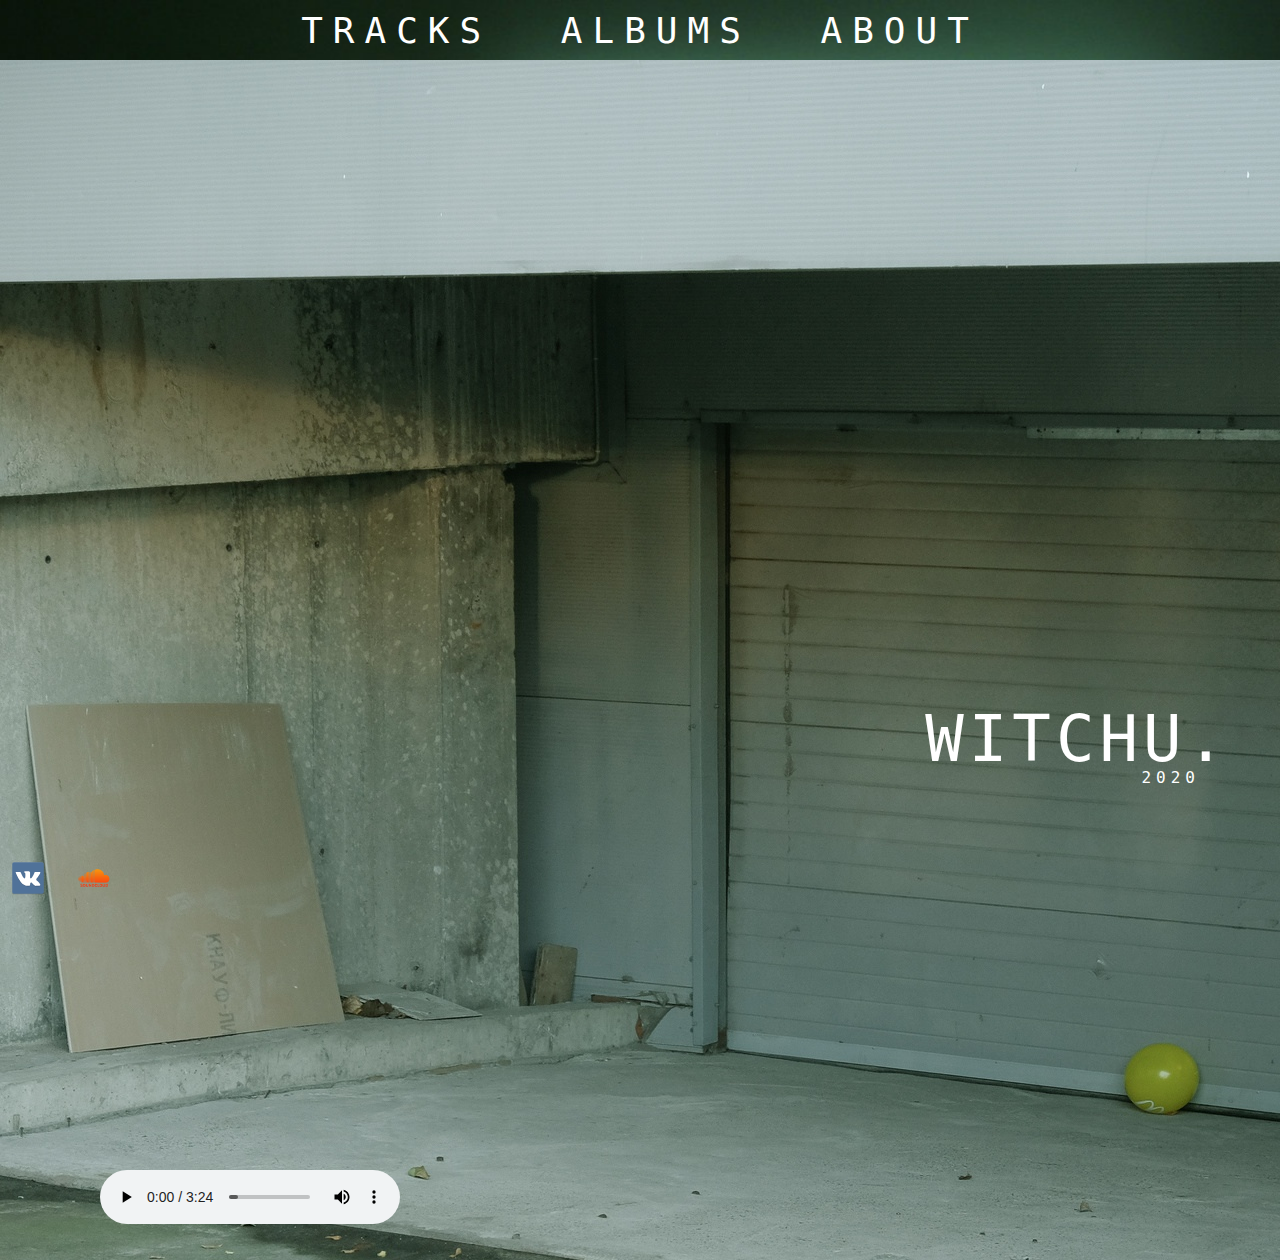
==== index.html @ 6aa8ad49 "Launch upload" ====
<!--Runs natively with HTML5 and CSS3. Js is not included, to be upgraded-->
<!DOCTYPE html>
<html lang="en" dir="ltr">
  <head>
    <meta charset="utf-8">
    <meta name="description" content="feelsad">
    <meta name="keywords" content="musician, label, witchu, witchu., witchu music, feelsad ep">
    <meta name="viewport" content="width-device-width, initial scale=1.0">
    <link rel="stylesheet" type="text/css" href="css/master.css">
    <link rel="shortcut icon" type="image/png" href="img/witchu-logo.png">
    <title>witchu.</title>
  </head>
  <body>
    <header></header>
    <div class="welcome-title">
      <p class="name">WITCHU.</p>
      <p class="year">2020</p>
    </div>
    <div class="navigation">
      <nav>
        <a href="source/units/tracks.html">Tracks</a>
        <a href="source/units/albums.html">Albums</a>
        <a href="source/units/main-info.html">About</a>
      </nav>
    </div>
    <div class="player-embeds">
      <!-- <iframe width="300" height="300" scrolling="no" frameborder="no" allow="autoplay" src="https://w.soundcloud.com/player/?url=https%3A//api.soundcloud.com/tracks/875337211&color=%232c313d&auto_play=false&hide_related=false&show_comments=true&show_user=true&show_reposts=false&show_teaser=true&visual=true"></iframe><div style="font-size: 10px; color: #cccccc;line-break: anywhere;word-break: normal;overflow: hidden;white-space: nowrap;text-overflow: ellipsis; font-family: Interstate,Lucida Grande,Lucida Sans Unicode,Lucida Sans,Garuda,Verdana,Tahoma,sans-serif;font-weight: 100;"><a href="https://soundcloud.com/witch_u" title="witchu." target="_blank" style="color: #cccccc; text-decoration: none;">witchu.</a> · <a href="https://soundcloud.com/witch_u/4am-1" title="4am." target="_blank" style="color: #cccccc; text-decoration: none;">4am.</a></div> --> <!-- WARNING:You dont need this until a native player is up and running-->
      <!--Native player code section Start-->
        <img src="img/neu-back.jpg" alt="player-img">
        <div class="audio-player">
          <audio src="audio/witchu. - 4am..mp3" controls></audio>
        </div>
      <!--Native player code section End-->
    </div>
    <div class="social">
      <a href="https://vk.com/witchu" target="_blank">
      <img src="files/vk.svg" alt="vk">
    </a>
    <a href="https://soundcloud.com/witch_u" target="_blank">
    <img src="img/sc.png" alt="sc">
    </a>
    </div>
    <footer>
    </footer>



  </body>
</html>
<!-- WARNING: All credits go to Witchu. for designing and creating this website August,2020 -->
---- css/master.css ----
html, body {
  height: 100%;
  width: 100%;
  margin: 0 auto;
  padding: 0px;
  font-family: "Monospace", sans-serif;
  font-weight: normal;
  font-style: normal;
  line-height: normal;
  text-decoration: none;
  background-image: url(img/witchu-back.jpg);
  background-position: top;
  background-attachment: fixed;
  background-repeat: no-repeat;
  background-size: cover;
  background-color: #000;
}

.welcome-title {
  position: absolute;
  top: 78%;
  right: 0px;
  margin-right: 50px;
  height: 100px;
  width: 100%;
  padding: inherit;
  cursor: default;
}

.name {
  padding: inherit;
  margin: 0px;
  text-align: right;
  color: #fff;
  font-size: 64px;
  letter-spacing: 5px;
  font-weight: 300;
}

.year {
  position: absolute;
  margin: 0;
  right: 30px;
  text-align: right;
  color: #FFF;
  font-size: 16px;
  letter-spacing: 5px;
  line-height: 4px;
}

.player-embeds {
  width: 100%;
  height: 1200px;
  margin: 0 auto;
  overflow: hidden;
  background-image:url(img/neu-back.jpg);
  background-size: cover;
  justify-content: center;
}

.audio-player {
  position: absolute;
  width: 500px;
  margin: 0 auto;
  top: 130%;
  text-align: center;
  justify-content: center;
}

.navigation {
  width: 100%;
  height: 60px;
  position: relative;
  align-items: center;
  cursor: default;
  z-index: 200;
}

.navigation nav {
  position: relative;
  text-align: center;
  cursor: default;
}

.navigation nav a {
  position: relative;
  top: 10px;
  text-align: center;
  text-decoration: none;
  text-transform: uppercase;
  color: #FFF;
  font-size: 36px;
  letter-spacing: 10px;
  margin-left: 30px;
  margin-right: 30px;
  cursor: pointer;
  z-index: 50;
}

.social {
  position: fixed;
  margin: 0 auto;
  width: 20%;
  left: 0px;
  bottom: 0px;
}

.social img {
  position: relative;
  margin: 0 auto;
  height: 36px;
  width: 36px;
  margin-left: 10px;
  margin-right: 10px;
  cursor: pointer;
}

.social a {
  text-decoration: none;
  margin: 0;
  cursor: default;
}

footer {
  position: absolute;
  text-align: right;
  margin: 0;
  bottom: 0px;
  height: 50px;
  width: 100%;
}

.author-info {
  position: absolute;
  right: 10px;
  bottom: 0px;
  font-size: 8px;
  color: #fff;
  text-align: right;
}
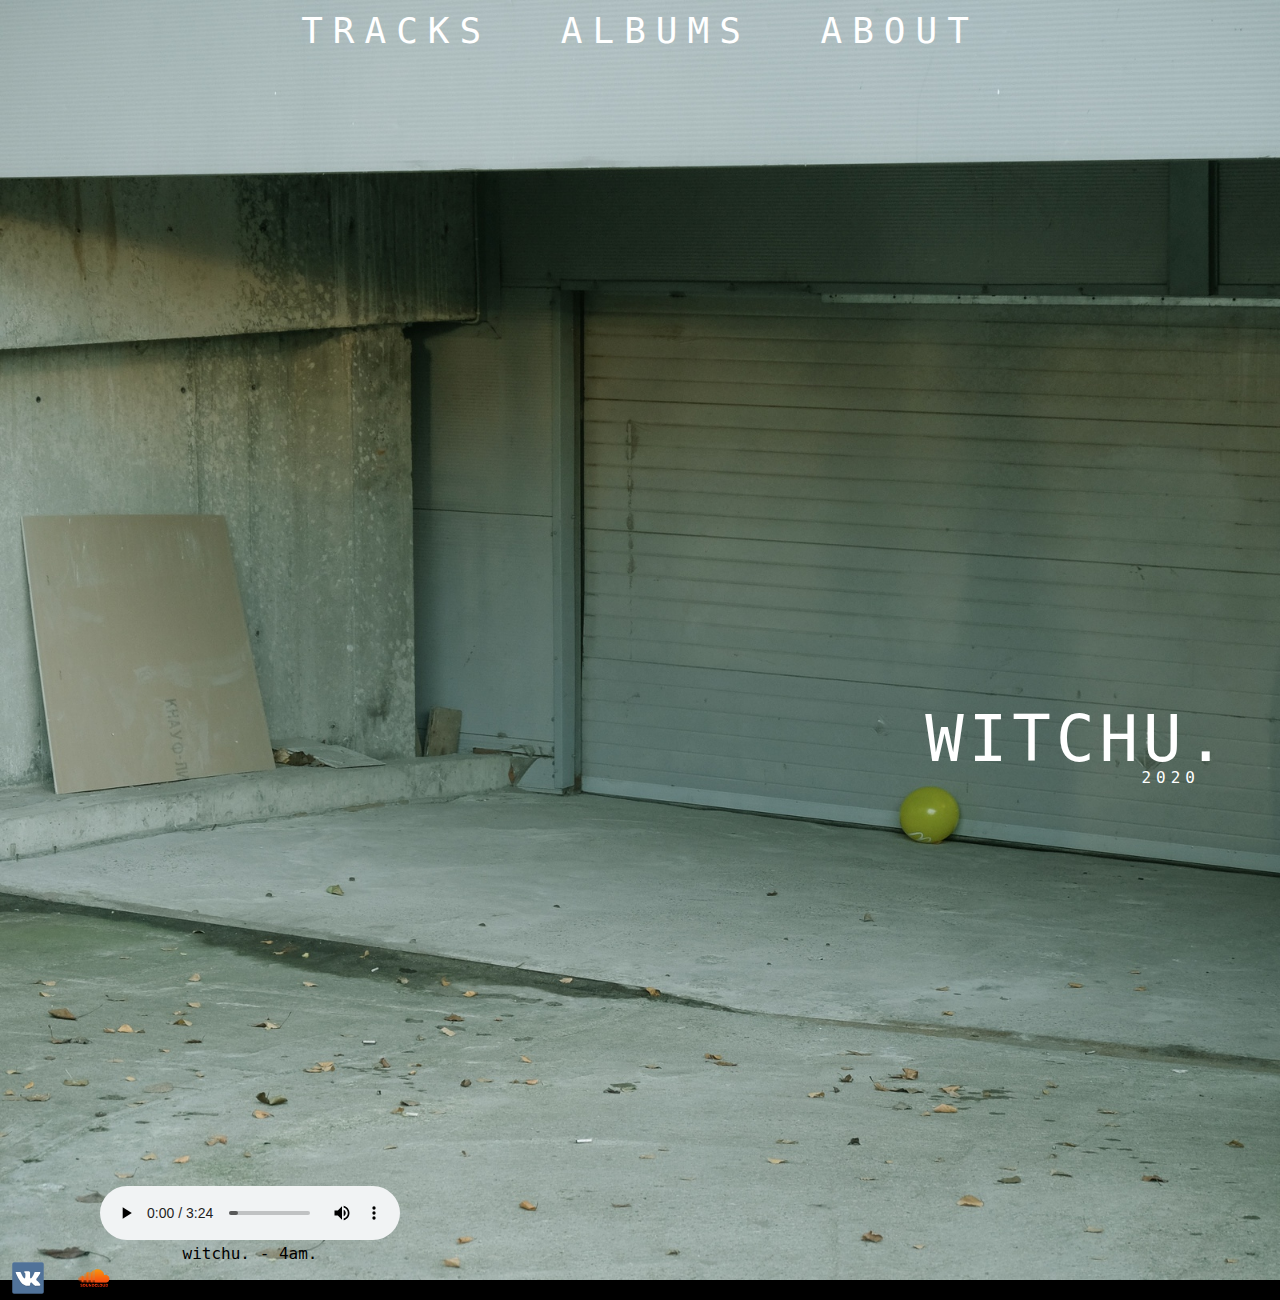
==== commit 89a97bcb: "v.1.01 fix patch" ====
--- a/index.html
+++ b/index.html
@@ -24,11 +24,16 @@
       </nav>
     </div>
     <div class="player-embeds">
-      <!-- <iframe width="300" height="300" scrolling="no" frameborder="no" allow="autoplay" src="https://w.soundcloud.com/player/?url=https%3A//api.soundcloud.com/tracks/875337211&color=%232c313d&auto_play=false&hide_related=false&show_comments=true&show_user=true&show_reposts=false&show_teaser=true&visual=true"></iframe><div style="font-size: 10px; color: #cccccc;line-break: anywhere;word-break: normal;overflow: hidden;white-space: nowrap;text-overflow: ellipsis; font-family: Interstate,Lucida Grande,Lucida Sans Unicode,Lucida Sans,Garuda,Verdana,Tahoma,sans-serif;font-weight: 100;"><a href="https://soundcloud.com/witch_u" title="witchu." target="_blank" style="color: #cccccc; text-decoration: none;">witchu.</a> · <a href="https://soundcloud.com/witch_u/4am-1" title="4am." target="_blank" style="color: #cccccc; text-decoration: none;">4am.</a></div> --> <!-- WARNING:You dont need this until a native player is up and running-->
+      <!-- WARNING: You dont need this until a native player is up and running -->
       <!--Native player code section Start-->
-        <img src="img/neu-back.jpg" alt="player-img">
+      <!-- <iframe width="300" height="300" scrolling="no" frameborder="no" allow="autoplay" src="https://w.soundcloud.com/player/?url=https%3A//api.soundcloud.com/tracks/875337211&color=%232c313d&auto_play=false&hide_related=false&show_comments=true&show_user=true&show_reposts=false&show_teaser=true&visual=true"></iframe><div style="font-size: 10px; color: #cccccc;line-break: anywhere;word-break: normal;overflow: hidden;white-space: nowrap;text-overflow: ellipsis; font-family: Interstate,Lucida Grande,Lucida Sans Unicode,Lucida Sans,Garuda,Verdana,Tahoma,sans-serif;font-weight: 100;"><a href="https://soundcloud.com/witch_u" title="witchu." target="_blank" style="color: #cccccc; text-decoration: none;">witchu.</a> · <a href="https://soundcloud.com/witch_u/4am-1" title="4am." target="_blank" style="color: #cccccc; text-decoration: none;">4am.</a></div> --> <!--
+        <img src="img/neu-back.jpg" alt="player-img">-->
         <div class="audio-player">
-          <audio src="audio/witchu. - 4am..mp3" controls></audio>
+          <figure>
+            <audio src="audio/witchu. - 4am..mp3" controls></audio>
+            <figcaption>witchu. - 4am.</figcaption>
+          </figure>
+
         </div>
       <!--Native player code section End-->
     </div>
--- a/css/master.css
+++ b/css/master.css
@@ -8,9 +8,9 @@
   font-style: normal;
   line-height: normal;
   text-decoration: none;
-  background-image: url(img/witchu-back.jpg);
+  background-image:url(img/neu-back.jpg);
   background-position: top;
-  background-attachment: fixed;
+  background-attachment: scroll;
   background-repeat: no-repeat;
   background-size: cover;
   background-color: #000;
@@ -53,7 +53,6 @@
   height: 1200px;
   margin: 0 auto;
   overflow: hidden;
-  background-image:url(img/neu-back.jpg);
   background-size: cover;
   justify-content: center;
 }
@@ -98,21 +97,20 @@
 }
 
 .social {
-  position: fixed;
-  margin: 0 auto;
+  position: relative;
+  margin-bottom: 10px;
   width: 20%;
   left: 0px;
   bottom: 0px;
 }
 
 .social img {
-  position: relative;
-  margin: 0 auto;
   height: 36px;
   width: 36px;
   margin-left: 10px;
   margin-right: 10px;
   cursor: pointer;
+
 }
 
 .social a {
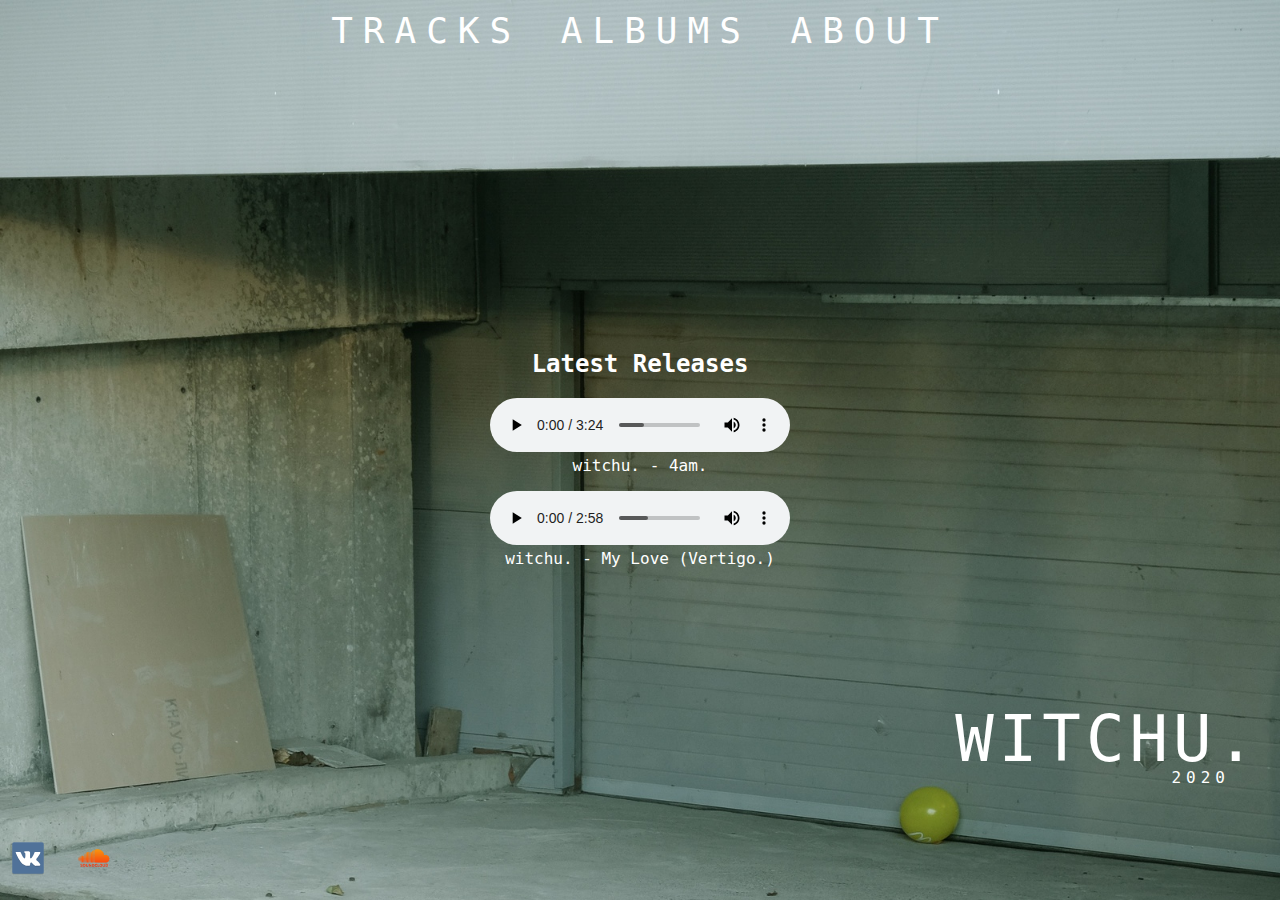
==== commit 028dd126: "v1.1a" ====
--- a/index.html
+++ b/index.html
@@ -1,55 +1,60 @@
-<!--Runs natively with HTML5 and CSS3. Js is not included, to be upgraded-->
-<!DOCTYPE html>
-<html lang="en" dir="ltr">
-  <head>
-    <meta charset="utf-8">
-    <meta name="description" content="feelsad">
-    <meta name="keywords" content="musician, label, witchu, witchu., witchu music, feelsad ep">
-    <meta name="viewport" content="width-device-width, initial scale=1.0">
-    <link rel="stylesheet" type="text/css" href="css/master.css">
-    <link rel="shortcut icon" type="image/png" href="img/witchu-logo.png">
-    <title>witchu.</title>
-  </head>
-  <body>
-    <header></header>
-    <div class="welcome-title">
-      <p class="name">WITCHU.</p>
-      <p class="year">2020</p>
-    </div>
-    <div class="navigation">
-      <nav>
-        <a href="source/units/tracks.html">Tracks</a>
-        <a href="source/units/albums.html">Albums</a>
-        <a href="source/units/main-info.html">About</a>
-      </nav>
-    </div>
-    <div class="player-embeds">
-      <!-- WARNING: You dont need this until a native player is up and running -->
-      <!--Native player code section Start-->
-      <!-- <iframe width="300" height="300" scrolling="no" frameborder="no" allow="autoplay" src="https://w.soundcloud.com/player/?url=https%3A//api.soundcloud.com/tracks/875337211&color=%232c313d&auto_play=false&hide_related=false&show_comments=true&show_user=true&show_reposts=false&show_teaser=true&visual=true"></iframe><div style="font-size: 10px; color: #cccccc;line-break: anywhere;word-break: normal;overflow: hidden;white-space: nowrap;text-overflow: ellipsis; font-family: Interstate,Lucida Grande,Lucida Sans Unicode,Lucida Sans,Garuda,Verdana,Tahoma,sans-serif;font-weight: 100;"><a href="https://soundcloud.com/witch_u" title="witchu." target="_blank" style="color: #cccccc; text-decoration: none;">witchu.</a> · <a href="https://soundcloud.com/witch_u/4am-1" title="4am." target="_blank" style="color: #cccccc; text-decoration: none;">4am.</a></div> --> <!--
-        <img src="img/neu-back.jpg" alt="player-img">-->
-        <div class="audio-player">
-          <figure>
-            <audio src="audio/witchu. - 4am..mp3" controls></audio>
-            <figcaption>witchu. - 4am.</figcaption>
-          </figure>
-
-        </div>
-      <!--Native player code section End-->
-    </div>
-    <div class="social">
-      <a href="https://vk.com/witchu" target="_blank">
-      <img src="files/vk.svg" alt="vk">
-    </a>
-    <a href="https://soundcloud.com/witch_u" target="_blank">
-    <img src="img/sc.png" alt="sc">
-    </a>
-    </div>
-    <footer>
-    </footer>
-
-
-
-  </body>
-</html>
-<!-- WARNING: All credits go to Witchu. for designing and creating this website August,2020 -->
+
+<!--Runs natively with HTML5 and CSS3. Js is not included, to be upgraded-->
+<!DOCTYPE html>
+<html lang="en" dir="ltr">
+  <head>
+    <meta charset="utf-8">
+    <meta name="description" content="feelsad">
+    <meta name="keywords" content="musician, label, witchu, witchu., witchu music, feelsad ep">
+    <meta name="viewport" content="width=device-width, initial-scale=1.0">
+    <link rel="stylesheet" type="text/css" href="css/master.css">
+    <link rel="shortcut icon" type="image/png" href="img/witchu-logo.png">
+    <title>witchu.</title>
+  </head>
+  <body>
+    <header></header>
+    <div class="welcome-title">
+      <p class="name">WITCHU.</p>
+      <p class="year">2020</p>
+    </div>
+    <div class="navigation">
+      <nav>
+        <a href="source/units/tracks/tracks.html">Tracks</a>
+        <a href="source/units/albums/albums.html">Albums</a>
+        <a href="source/units/about/about.html">About</a>
+      </nav>
+    </div>
+    <!--<div class="player-embeds">-->
+      <!-- WARNING: You dont need this until a native player is up and running -->
+      <!--Native player code section Start-->
+      <!-- <iframe width="300" height="300" scrolling="no" frameborder="no" allow="autoplay" src="https://w.soundcloud.com/player/?url=https%3A//api.soundcloud.com/tracks/875337211&color=%232c313d&auto_play=false&hide_related=false&show_comments=true&show_user=true&show_reposts=false&show_teaser=true&visual=true"></iframe><div style="font-size: 10px; color: #cccccc;line-break: anywhere;word-break: normal;overflow: hidden;white-space: nowrap;text-overflow: ellipsis; font-family: Interstate,Lucida Grande,Lucida Sans Unicode,Lucida Sans,Garuda,Verdana,Tahoma,sans-serif;font-weight: 100;"><a href="https://soundcloud.com/witch_u" title="witchu." target="_blank" style="color: #cccccc; text-decoration: none;">witchu.</a> · <a href="https://soundcloud.com/witch_u/4am-1" title="4am." target="_blank" style="color: #cccccc; text-decoration: none;">4am.</a></div> --> <!--
+        <img src="img/neu-back.jpg" alt="player-img">-->
+        <div class="audio-player">
+          <h2>Latest Releases</h2>
+          <figure>
+            <audio src="audio/witchu. - 4am..mp3" controls></audio>
+            <figcaption>witchu. - 4am.</figcaption>
+          </figure>
+				<figure>
+            <audio src="audio/witchu. - My Love (Vertigo.).mp3" controls></audio>
+            <figcaption>witchu. - My Love (Vertigo.)</figcaption>
+          </figure>
+        </div>
+      <!--Native player code section End-->
+    </div>
+    <div class="social">
+      <a href="https://vk.com/witchu" target="_blank">
+      <img src="files/vk.svg" alt="vk">
+    </a>
+    <a href="https://soundcloud.com/witch_u" target="_blank">
+    <img src="img/sc.png" alt="sc">
+    </a>
+    </div>
+    <footer>
+    </footer>
+
+
+
+  </body>
+</html>
+<!-- WARNING: All credits go to Witchu. for designing and creating this website August,2020 -->
--- a/css/master.css
+++ b/css/master.css
@@ -1,138 +1,134 @@
-html, body {
-  height: 100%;
-  width: 100%;
-  margin: 0 auto;
-  padding: 0px;
-  font-family: "Monospace", sans-serif;
-  font-weight: normal;
-  font-style: normal;
-  line-height: normal;
-  text-decoration: none;
-  background-image:url(img/neu-back.jpg);
-  background-position: top;
-  background-attachment: scroll;
-  background-repeat: no-repeat;
-  background-size: cover;
-  background-color: #000;
-}
-
-.welcome-title {
-  position: absolute;
-  top: 78%;
-  right: 0px;
-  margin-right: 50px;
-  height: 100px;
-  width: 100%;
-  padding: inherit;
-  cursor: default;
-}
-
-.name {
-  padding: inherit;
-  margin: 0px;
-  text-align: right;
-  color: #fff;
-  font-size: 64px;
-  letter-spacing: 5px;
-  font-weight: 300;
-}
-
-.year {
-  position: absolute;
-  margin: 0;
-  right: 30px;
-  text-align: right;
-  color: #FFF;
-  font-size: 16px;
-  letter-spacing: 5px;
-  line-height: 4px;
-}
-
-.player-embeds {
-  width: 100%;
-  height: 1200px;
-  margin: 0 auto;
-  overflow: hidden;
-  background-size: cover;
-  justify-content: center;
-}
-
-.audio-player {
-  position: absolute;
-  width: 500px;
-  margin: 0 auto;
-  top: 130%;
-  text-align: center;
-  justify-content: center;
-}
-
-.navigation {
-  width: 100%;
-  height: 60px;
-  position: relative;
-  align-items: center;
-  cursor: default;
-  z-index: 200;
-}
-
-.navigation nav {
-  position: relative;
-  text-align: center;
-  cursor: default;
-}
-
-.navigation nav a {
-  position: relative;
-  top: 10px;
-  text-align: center;
-  text-decoration: none;
-  text-transform: uppercase;
-  color: #FFF;
-  font-size: 36px;
-  letter-spacing: 10px;
-  margin-left: 30px;
-  margin-right: 30px;
-  cursor: pointer;
-  z-index: 50;
-}
-
-.social {
-  position: relative;
-  margin-bottom: 10px;
-  width: 20%;
-  left: 0px;
-  bottom: 0px;
-}
-
-.social img {
-  height: 36px;
-  width: 36px;
-  margin-left: 10px;
-  margin-right: 10px;
-  cursor: pointer;
-
-}
-
-.social a {
-  text-decoration: none;
-  margin: 0;
-  cursor: default;
-}
-
-footer {
-  position: absolute;
-  text-align: right;
-  margin: 0;
-  bottom: 0px;
-  height: 50px;
-  width: 100%;
-}
-
-.author-info {
-  position: absolute;
-  right: 10px;
-  bottom: 0px;
-  font-size: 8px;
-  color: #fff;
-  text-align: right;
-}
+html, body {
+  height: 100%;
+  width: 100%;
+  min-width: 30%;
+  margin: 0 auto;
+  padding: 0px;
+  font-family: "Monospace", sans-serif;
+  font-weight: normal;
+  font-style: normal;
+  line-height: normal;
+  text-decoration: none;
+  background-image:url(img/neu-back.jpg);
+  background-position: top;
+  background-attachment: scroll;
+  background-repeat: no-repeat;
+  background-size: cover;
+  background-color: #000;
+}
+
+.welcome-title {
+  position: absolute;
+  top: 78%;
+  right: 0px;
+  margin-right: 20px;
+  height: 100px;
+  width: 100%;
+  padding: inherit;
+  cursor: default;
+}
+
+.name {
+  padding: inherit;
+  margin: 0px;
+  text-align: right;
+  color: #fff;
+  font-size: 64px;
+  letter-spacing: 5px;
+  font-weight: 300;
+}
+
+.year {
+  position: absolute;
+  margin: 0;
+  right: 30px;
+  text-align: right;
+  color: #FFF;
+  font-size: 16px;
+  letter-spacing: 5px;
+  line-height: 4px;
+}
+/*
+.player-embeds {
+  width: 100%;
+  height: 1200px
+  margin: 0 auto;
+  overflow: hidden;
+  background-size: cover;
+  justify-content: center;
+}*/
+
+.audio-player {
+  position: relative;
+  width: 100%;
+  margin: 0 auto;
+  top: 30%;
+  text-align: center;
+  justify-content: center;
+}
+
+.audio-player h2 {
+  color: #fff;
+  box-sizing: border-box;
+}
+.audio-player audio {
+	box-sizing: border-box;
+	box-shadow: none;
+}
+
+.audio-player figcaption {
+	color: #fff;
+}
+
+.navigation {
+  width: 100%;
+  height: 60px;
+  position: relative;
+  align-items: center;
+  cursor: default;
+  z-index: 200;
+}
+
+.navigation nav {
+  position: relative;
+  text-align: center;
+  cursor: default;
+}
+
+.navigation nav a {
+  position: relative;
+  top: 10px;
+  text-align: center;
+  text-decoration: none;
+  text-transform: uppercase;
+  color: #FFF;
+  font-size: 36px;
+  letter-spacing: 10px;
+  margin-left: 15px;
+  margin-right: 15px;
+  cursor: pointer;
+  z-index: 50;
+}
+
+.social {
+  position: absolute;
+  margin-bottom: 10px;
+  width: 20%;
+  left: 0px;
+  bottom: 10px;
+}
+
+.social img {
+  height: 36px;
+  width: 36px;
+  margin-left: 10px;
+  margin-right: 10px;
+  cursor: pointer;
+
+}
+
+.social a {
+  text-decoration: none;
+  margin: 0;
+  cursor: default;
+}
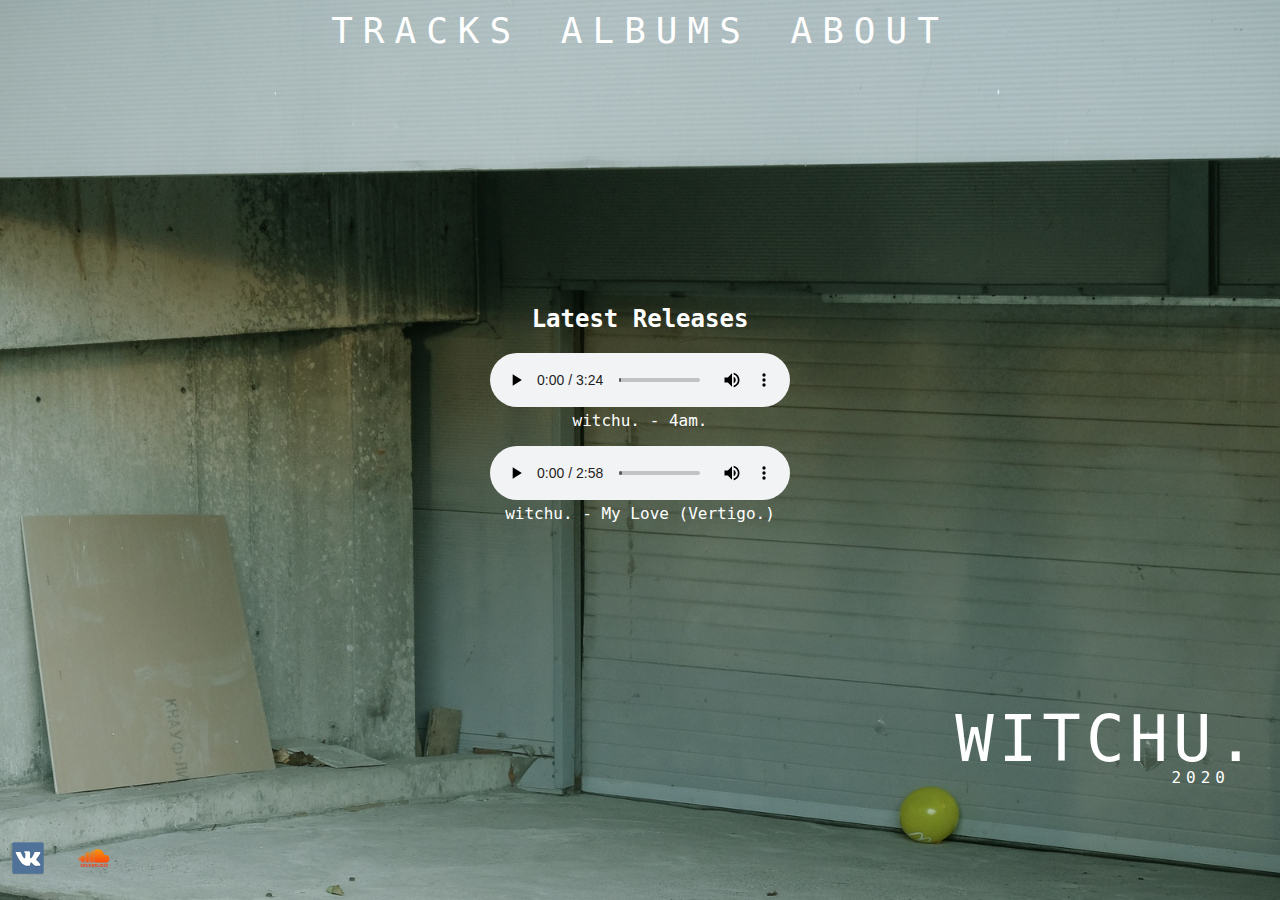
==== commit a7ee41c6: "Update index.html" ====
--- a/index.html
+++ b/index.html
@@ -19,9 +19,9 @@
     </div>
     <div class="navigation">
       <nav>
-        <a href="source/units/tracks/tracks.html">Tracks</a>
-        <a href="source/units/albums/albums.html">Albums</a>
-        <a href="source/units/about/about.html">About</a>
+        <a href="source/units/tracks/index.html">Tracks</a>
+        <a href="source/units/albums/index.html">Albums</a>
+        <a href="source/units/about/index.html">About</a>
       </nav>
     </div>
     <!--<div class="player-embeds">-->
--- a/css/master.css
+++ b/css/master.css
@@ -29,6 +29,7 @@
 }
 
 .name {
+  width: 100%;
   padding: inherit;
   margin: 0px;
   text-align: right;
@@ -39,6 +40,7 @@
 }
 
 .year {
+  width: 100%;
   position: absolute;
   margin: 0;
   right: 30px;
@@ -62,7 +64,7 @@
   position: relative;
   width: 100%;
   margin: 0 auto;
-  top: 30%;
+  top: 25%;
   text-align: center;
   justify-content: center;
 }
@@ -72,8 +74,8 @@
   box-sizing: border-box;
 }
 .audio-player audio {
-	box-sizing: border-box;
-	box-shadow: none;
+  margin: 0 auto;
+  width: 300px;
 }
 
 .audio-player figcaption {
@@ -111,6 +113,7 @@
 }
 
 .social {
+  width: 100%;
   position: absolute;
   margin-bottom: 10px;
   width: 20%;
@@ -132,3 +135,167 @@
   margin: 0;
   cursor: default;
 }
+
+@media only screen and (max-width: 800px) {
+  .navigation nav a {
+    position: relative;
+    top: 10px;
+    text-align: center;
+    text-decoration: none;
+    text-transform: uppercase;
+    color: #FFF;
+    font-size: 16px;
+    letter-spacing: 5px;
+    margin-left: 7px;
+    margin-right: 7px;
+    cursor: pointer;
+    z-index: 50;
+}
+
+.welcome-title {
+  position: absolute;
+  top: 85%;
+  right: 0px;
+  margin-right: 20px;
+  height: 100px;
+  width: 100%;
+  padding: inherit;
+  cursor: default;
+}
+
+.name {
+  width: 100%;
+  padding: inherit;
+  margin: 0px;
+  text-align: right;
+  color: #fff;
+  font-size: 28px;
+  letter-spacing: 5px;
+  font-weight: 300;
+}
+
+.year {
+  width: 100%;
+  position: absolute;
+  margin: 0;
+  right: 30px;
+  text-align: right;
+  color: #FFF;
+  font-size: 8px;
+  letter-spacing: 5px;
+  line-height: 4px;
+}
+
+.audio-player {
+  position: relative;
+  width: 100%;
+  margin: 0 auto;
+  top: 20%;
+  text-align: center;
+  justify-content: center;
+}
+
+.audio-player audio {
+  margin: 0 auto;
+  width: 200px;
+}
+
+.social {
+  width: 100%;
+  position: absolute;
+  margin-bottom: 0px;
+  left: 0px;
+  bottom: 10px;
+}
+
+.social img {
+  height: 30px;
+  width: 30px;
+  margin-left: 10px;
+  margin-right: 10px;
+  cursor: pointer;
+}
+
+}
+
+@media only screen and (max-width: 400px) {
+  .navigation nav a {
+    position: relative;
+    top: 10px;
+    text-align: center;
+    text-decoration: none;
+    text-transform: uppercase;
+    color: #FFF;
+    font-size: 8px;
+    letter-spacing: 5px;
+    margin-left: 5px;
+    margin-right: 5px;
+    cursor: pointer;
+    z-index: 50;
+}
+
+.welcome-title {
+  position: absolute;
+  top: 85%;
+  right: 0px;
+  margin-right: 20px;
+  height: 100px;
+  width: 100%;
+  padding: inherit;
+  cursor: default;
+}
+
+.name {
+  width: 100%;
+  padding: inherit;
+  margin: 0px;
+  text-align: right;
+  color: #fff;
+  font-size: 24px;
+  letter-spacing: 5px;
+  font-weight: 300;
+}
+
+.year {
+  width: 100%;
+  position: absolute;
+  margin: 0;
+  right: 30px;
+  text-align: right;
+  color: #FFF;
+  font-size: 8px;
+  letter-spacing: 5px;
+  line-height: 4px;
+}
+
+.audio-player {
+  width: 100%;
+  margin: 0 auto;
+  top: 20%;
+  text-align: center;
+  justify-content: center;
+}
+
+.audio-player audio {
+  margin: 0 auto;
+  width: 100px;
+}
+
+.social {
+  width: 100%;
+  position: absolute;
+  margin-bottom: 0px;
+  left: 0px;
+  bottom: 10px;
+}
+
+.social img {
+  height: 20px;
+  width: 20px;
+  margin-left: 10px;
+  margin-right: 10px;
+  cursor: pointer;
+
+}
+
+}
